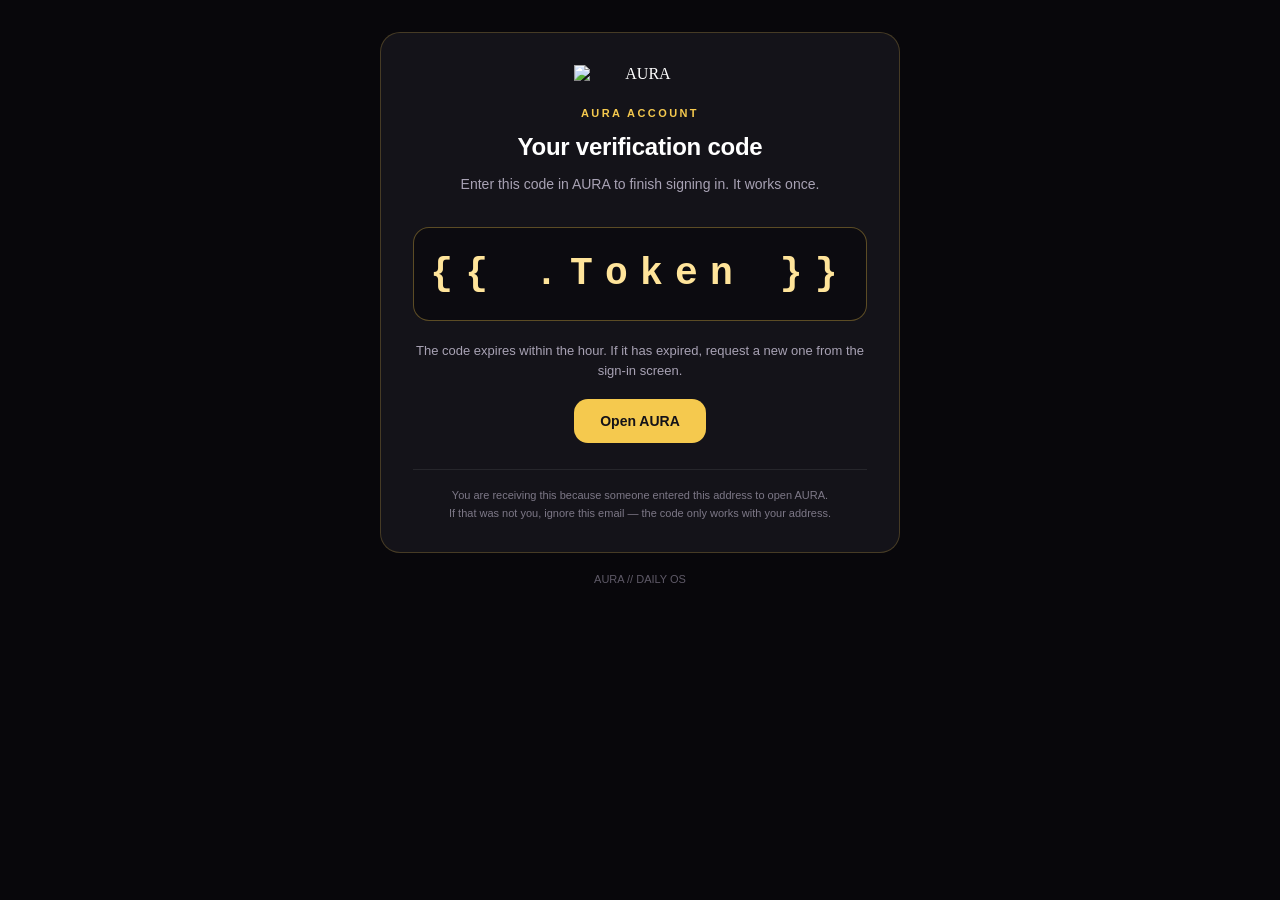
==== supabase/email-templates/aura-code.html @ 32f091f0 "Sign into AURA with a branded 6-digit email code The account gate asked for an email and password, w" ====
<!DOCTYPE html>
<html lang="en">
  <head>
    <meta charset="UTF-8" />
    <meta name="viewport" content="width=device-width, initial-scale=1.0" />
    <meta name="color-scheme" content="dark" />
    <title>Your AURA code</title>
  </head>
  <!--
    AURA // 6-digit sign-in code.

    Paste this into the "Magic Link" email template of the AURA project
    (Authentication → Emails → Magic Link), with the subject line
    "Your AURA code". The same body works for the "Confirm signup" template.

    It is code-only on purpose: there is no link to click, so no mail client
    can ever land the user on a dead callback URL. Every AURA address in here
    is the live app: https://kyrollll.github.io/AURA/
  -->
  <body style="margin:0;padding:0;background:#08070b;color:#ffffff;-webkit-font-smoothing:antialiased;">
    <div style="display:none;max-height:0;overflow:hidden;opacity:0;">
      Your AURA verification code is inside.
    </div>

    <table role="presentation" width="100%" cellpadding="0" cellspacing="0" border="0"
      style="background:#08070b;padding:32px 16px;">
      <tr>
        <td align="center">
          <table role="presentation" width="100%" cellpadding="0" cellspacing="0" border="0"
            style="max-width:460px;background:#141319;border:1px solid rgba(245,201,78,0.22);border-radius:20px;overflow:hidden;">
            <tr>
              <td style="padding:32px 32px 8px 32px;text-align:center;">
                <img src="https://kyrollll.github.io/AURA/assets/aura-mark.png" alt="AURA" width="132"
                  style="display:block;width:132px;max-width:132px;height:auto;margin:0 auto 22px auto;border:0;outline:none;text-decoration:none;" />

                <p style="margin:0 0 10px 0;font-family:'Helvetica Neue',Helvetica,Arial,sans-serif;font-size:11px;line-height:16px;letter-spacing:0.22em;text-transform:uppercase;color:#f5c94e;font-weight:700;">
                  AURA Account
                </p>

                <h1 style="margin:0 0 10px 0;font-family:'Helvetica Neue',Helvetica,Arial,sans-serif;font-size:24px;line-height:32px;color:#ffffff;font-weight:700;letter-spacing:-0.01em;">
                  Your verification code
                </h1>

                <p style="margin:0 0 24px 0;font-family:'Helvetica Neue',Helvetica,Arial,sans-serif;font-size:14px;line-height:22px;color:#a8a2b4;">
                  Enter this code in AURA to finish signing in. It works once.
                </p>
              </td>
            </tr>

            <tr>
              <td style="padding:0 32px;">
                <table role="presentation" width="100%" cellpadding="0" cellspacing="0" border="0"
                  style="background:#0c0b10;border:1px solid rgba(245,201,78,0.34);border-radius:16px;">
                  <tr>
                    <td align="center" style="padding:24px 16px;">
                      <div style="font-family:'SF Mono',Menlo,Consolas,'Courier New',monospace;font-size:38px;line-height:44px;font-weight:700;letter-spacing:0.32em;color:#ffe49a;white-space:nowrap;">
                        {{ .Token }}
                      </div>
                    </td>
                  </tr>
                </table>
              </td>
            </tr>

            <tr>
              <td style="padding:20px 32px 0 32px;text-align:center;">
                <p style="margin:0 0 18px 0;font-family:'Helvetica Neue',Helvetica,Arial,sans-serif;font-size:13px;line-height:20px;color:#a8a2b4;">
                  The code expires within the hour. If it has expired, request a new one from the sign-in screen.
                </p>

                <a href="https://kyrollll.github.io/AURA/"
                  style="display:inline-block;padding:13px 26px;border-radius:14px;background:#f5c94e;color:#141218;font-family:'Helvetica Neue',Helvetica,Arial,sans-serif;font-size:14px;line-height:18px;font-weight:700;text-decoration:none;">
                  Open AURA
                </a>
              </td>
            </tr>

            <tr>
              <td style="padding:26px 32px 30px 32px;text-align:center;">
                <div style="height:1px;background:rgba(255,255,255,0.08);margin:0 0 16px 0;"></div>
                <p style="margin:0;font-family:'Helvetica Neue',Helvetica,Arial,sans-serif;font-size:11px;line-height:18px;color:#7d7887;">
                  You are receiving this because someone entered this address to open AURA.<br />
                  If that was not you, ignore this email — the code only works with your address.
                </p>
              </td>
            </tr>
          </table>

          <p style="margin:18px 0 0 0;font-family:'Helvetica Neue',Helvetica,Arial,sans-serif;font-size:11px;line-height:16px;color:#5f5a68;">
            AURA // DAILY OS
          </p>
        </td>
      </tr>
    </table>
  </body>
</html>
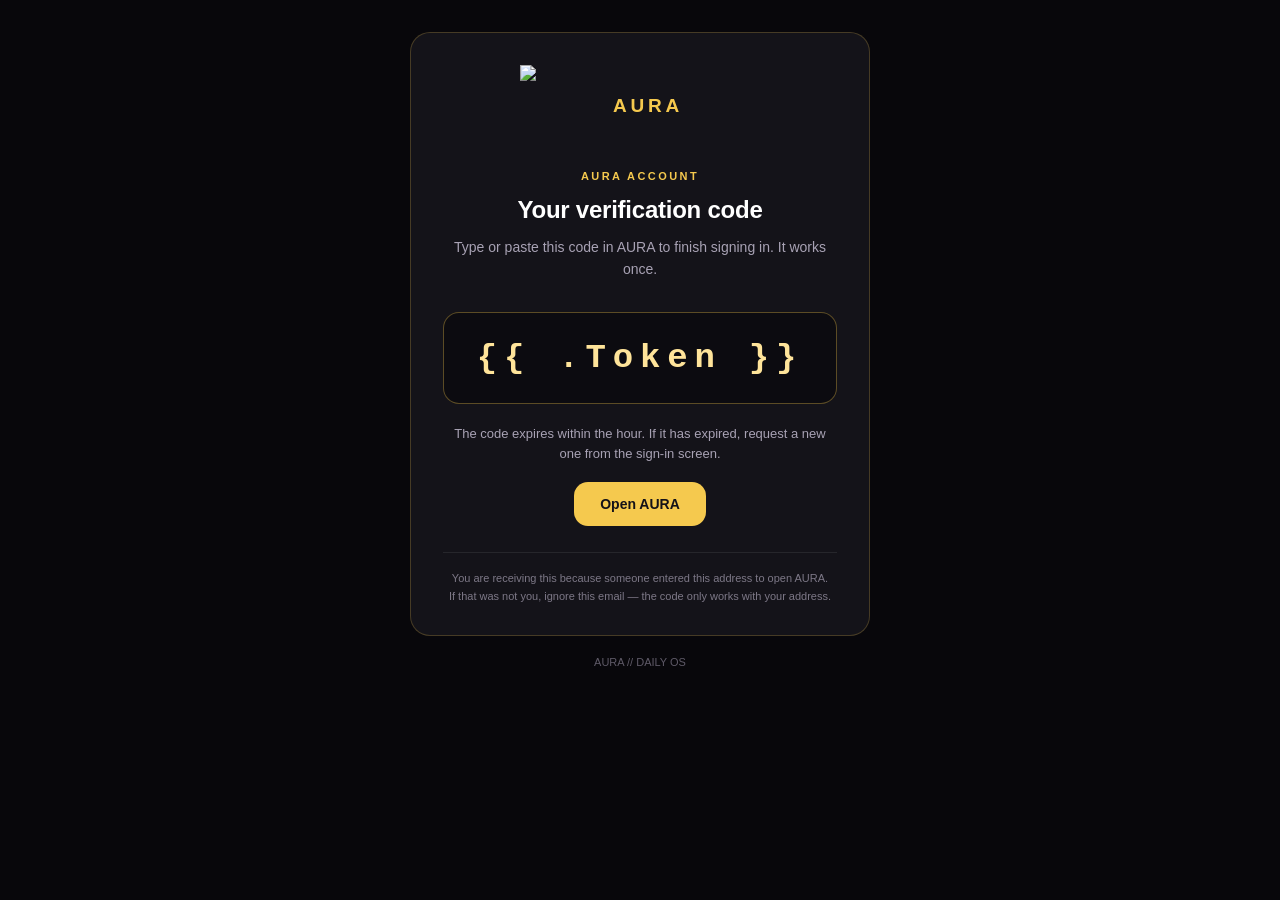
==== commit 6b6d92b5: "Send an AURA-sized code email and accept the code length the project mails The delivered email had a" ====
--- a/supabase/email-templates/aura-code.html
+++ b/supabase/email-templates/aura-code.html
@@ -7,7 +7,7 @@
     <title>Your AURA code</title>
   </head>
   <!--
-    AURA // 6-digit sign-in code.
+    AURA // email sign-in code (the project issues 6 to 10 digits).
 
     Paste this into the "Magic Link" email template of the AURA project
     (Authentication → Emails → Magic Link), with the subject line
@@ -15,7 +15,13 @@
 
     It is code-only on purpose: there is no link to click, so no mail client
     can ever land the user on a dead callback URL. Every AURA address in here
-    is the live app: https://kyrollll.github.io/AURA/
+    is the live app: https://kyrollll.github.io/AURA/ (four l's — the three-l
+    spelling of the account does not resolve, and would 404).
+
+    The logo is a small, already-cropped 480px PNG served by that same site,
+    with explicit width/height so Gmail lays it out before the bytes arrive.
+    If images are blocked, the gold alt text reads AURA instead of a bare
+    broken-image icon.
   -->
   <body style="margin:0;padding:0;background:#08070b;color:#ffffff;-webkit-font-smoothing:antialiased;">
     <div style="display:none;max-height:0;overflow:hidden;opacity:0;">
@@ -30,8 +36,12 @@
             style="max-width:460px;background:#141319;border:1px solid rgba(245,201,78,0.22);border-radius:20px;overflow:hidden;">
             <tr>
               <td style="padding:32px 32px 8px 32px;text-align:center;">
-                <img src="https://kyrollll.github.io/AURA/assets/aura-mark.png" alt="AURA" width="132"
-                  style="display:block;width:132px;max-width:132px;height:auto;margin:0 auto 22px auto;border:0;outline:none;text-decoration:none;" />
+                <a href="https://kyrollll.github.io/AURA/" target="_blank"
+                  style="display:block;width:240px;margin:0 auto 22px auto;text-decoration:none;border:0;">
+                  <img src="https://kyrollll.github.io/AURA/assets/aura-email-mark.png"
+                    alt="AURA" width="240" height="81" border="0"
+                    style="display:block;width:240px;height:81px;margin:0 auto;border:0;outline:none;text-decoration:none;background:transparent;color:#f5c94e;font-family:'Helvetica Neue',Helvetica,Arial,sans-serif;font-size:19px;line-height:81px;letter-spacing:0.2em;font-weight:700;-ms-interpolation-mode:bicubic;" />
+                </a>
 
                 <p style="margin:0 0 10px 0;font-family:'Helvetica Neue',Helvetica,Arial,sans-serif;font-size:11px;line-height:16px;letter-spacing:0.22em;text-transform:uppercase;color:#f5c94e;font-weight:700;">
                   AURA Account
@@ -42,7 +52,7 @@
                 </h1>
 
                 <p style="margin:0 0 24px 0;font-family:'Helvetica Neue',Helvetica,Arial,sans-serif;font-size:14px;line-height:22px;color:#a8a2b4;">
-                  Enter this code in AURA to finish signing in. It works once.
+                  Type or paste this code in AURA to finish signing in. It works once.
                 </p>
               </td>
             </tr>
@@ -53,7 +63,7 @@
                   style="background:#0c0b10;border:1px solid rgba(245,201,78,0.34);border-radius:16px;">
                   <tr>
                     <td align="center" style="padding:24px 16px;">
-                      <div style="font-family:'SF Mono',Menlo,Consolas,'Courier New',monospace;font-size:38px;line-height:44px;font-weight:700;letter-spacing:0.32em;color:#ffe49a;white-space:nowrap;">
+                      <div style="font-family:'SF Mono',Menlo,Consolas,'Courier New',monospace;font-size:34px;line-height:42px;font-weight:700;letter-spacing:0.2em;color:#ffe49a;white-space:nowrap;">
                         {{ .Token }}
                       </div>
                     </td>
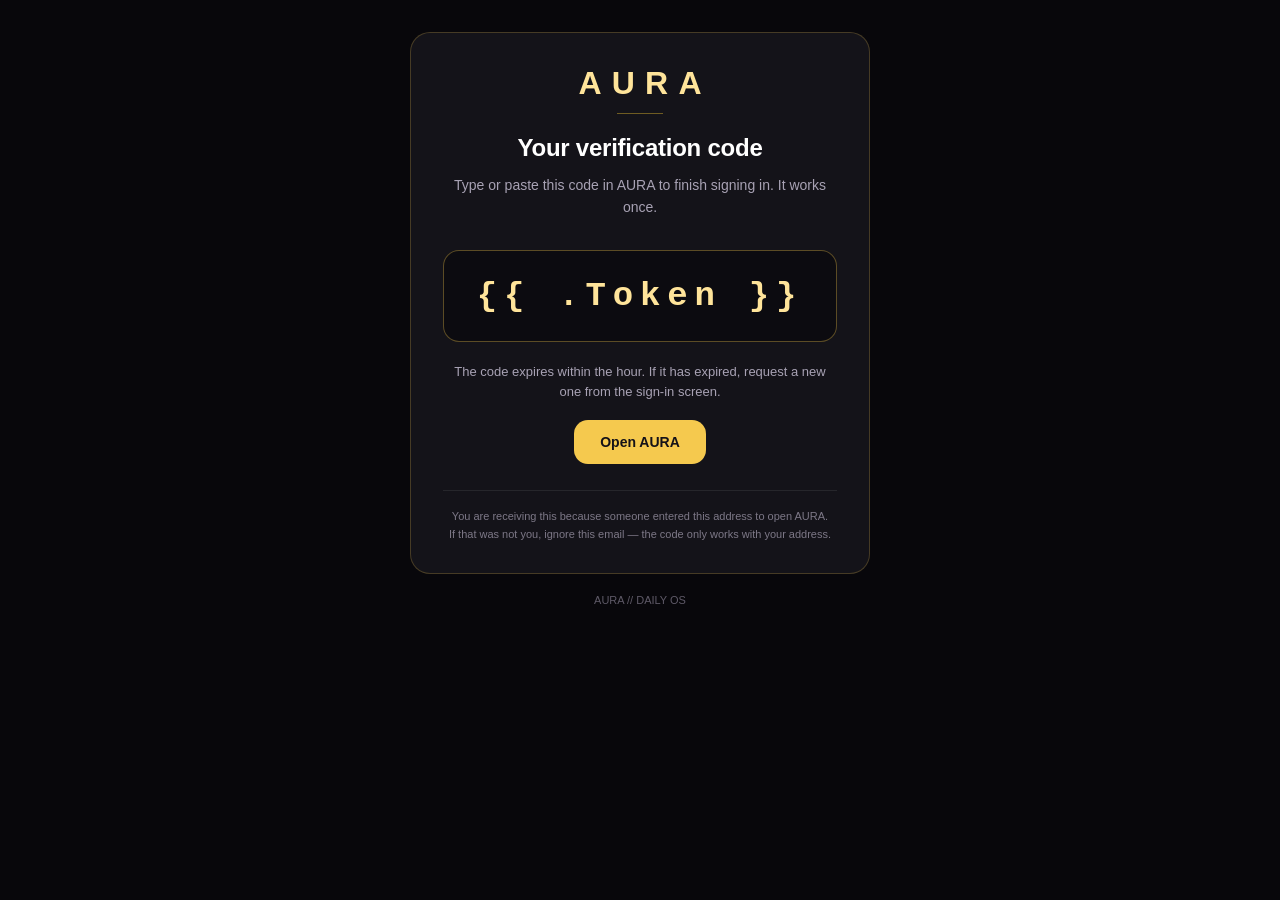
==== commit b3c9e5a8: "Draw the email wordmark as text so Gmail cannot show a broken image Remote images are the one part o" ====
--- a/supabase/email-templates/aura-code.html
+++ b/supabase/email-templates/aura-code.html
@@ -7,21 +7,21 @@
     <title>Your AURA code</title>
   </head>
   <!--
-    AURA // email sign-in code (the project issues 6 to 10 digits).
+    AURA // email sign-in code (the project decides the code length).
 
     Paste this into the "Magic Link" email template of the AURA project
     (Authentication → Emails → Magic Link), with the subject line
     "Your AURA code". The same body works for the "Confirm signup" template.
 
-    It is code-only on purpose: there is no link to click, so no mail client
-    can ever land the user on a dead callback URL. Every AURA address in here
-    is the live app: https://kyrollll.github.io/AURA/ (four l's — the three-l
-    spelling of the account does not resolve, and would 404).
+    The code is the only thing that signs you in. "Open AURA" is a plain link
+    to the app; no link in this email carries a token, so no mail client can
+    land the user on a dead callback URL. Every AURA address in here is the
+    live app: https://kyrollll.github.io/AURA/ (four l's — the three-l spelling
+    of the account does not resolve, and would 404).
 
-    The logo is a small, already-cropped 480px PNG served by that same site,
-    with explicit width/height so Gmail lays it out before the bytes arrive.
-    If images are blocked, the gold alt text reads AURA instead of a bare
-    broken-image icon.
+    The wordmark is live text, not an image: there is no file to load, so no
+    client (Gmail included) can ever show a broken-image icon or a grey box.
+    It is set in a system font stack at a fixed size, so it stays crisp.
   -->
   <body style="margin:0;padding:0;background:#08070b;color:#ffffff;-webkit-font-smoothing:antialiased;">
     <div style="display:none;max-height:0;overflow:hidden;opacity:0;">
@@ -36,16 +36,16 @@
             style="max-width:460px;background:#141319;border:1px solid rgba(245,201,78,0.22);border-radius:20px;overflow:hidden;">
             <tr>
               <td style="padding:32px 32px 8px 32px;text-align:center;">
-                <a href="https://kyrollll.github.io/AURA/" target="_blank"
-                  style="display:block;width:240px;margin:0 auto 22px auto;text-decoration:none;border:0;">
-                  <img src="https://kyrollll.github.io/AURA/assets/aura-email-mark.png"
-                    alt="AURA" width="240" height="81" border="0"
-                    style="display:block;width:240px;height:81px;margin:0 auto;border:0;outline:none;text-decoration:none;background:transparent;color:#f5c94e;font-family:'Helvetica Neue',Helvetica,Arial,sans-serif;font-size:19px;line-height:81px;letter-spacing:0.2em;font-weight:700;-ms-interpolation-mode:bicubic;" />
-                </a>
-
-                <p style="margin:0 0 10px 0;font-family:'Helvetica Neue',Helvetica,Arial,sans-serif;font-size:11px;line-height:16px;letter-spacing:0.22em;text-transform:uppercase;color:#f5c94e;font-weight:700;">
-                  AURA Account
-                </p>
+                <div style="font-family:'Helvetica Neue',Helvetica,Arial,sans-serif;font-size:32px;line-height:36px;font-weight:700;letter-spacing:0.32em;text-indent:0.32em;text-transform:uppercase;color:#ffe49a;margin:0 0 12px 0;">
+                  AURA
+                </div>
+                <table role="presentation" cellpadding="0" cellspacing="0" border="0" align="center"
+                  style="margin:0 auto 18px auto;">
+                  <tr>
+                    <td width="46" height="1" bgcolor="#6f5c22"
+                      style="width:46px;height:1px;line-height:1px;font-size:0;background:#6f5c22;">&nbsp;</td>
+                  </tr>
+                </table>
 
                 <h1 style="margin:0 0 10px 0;font-family:'Helvetica Neue',Helvetica,Arial,sans-serif;font-size:24px;line-height:32px;color:#ffffff;font-weight:700;letter-spacing:-0.01em;">
                   Your verification code
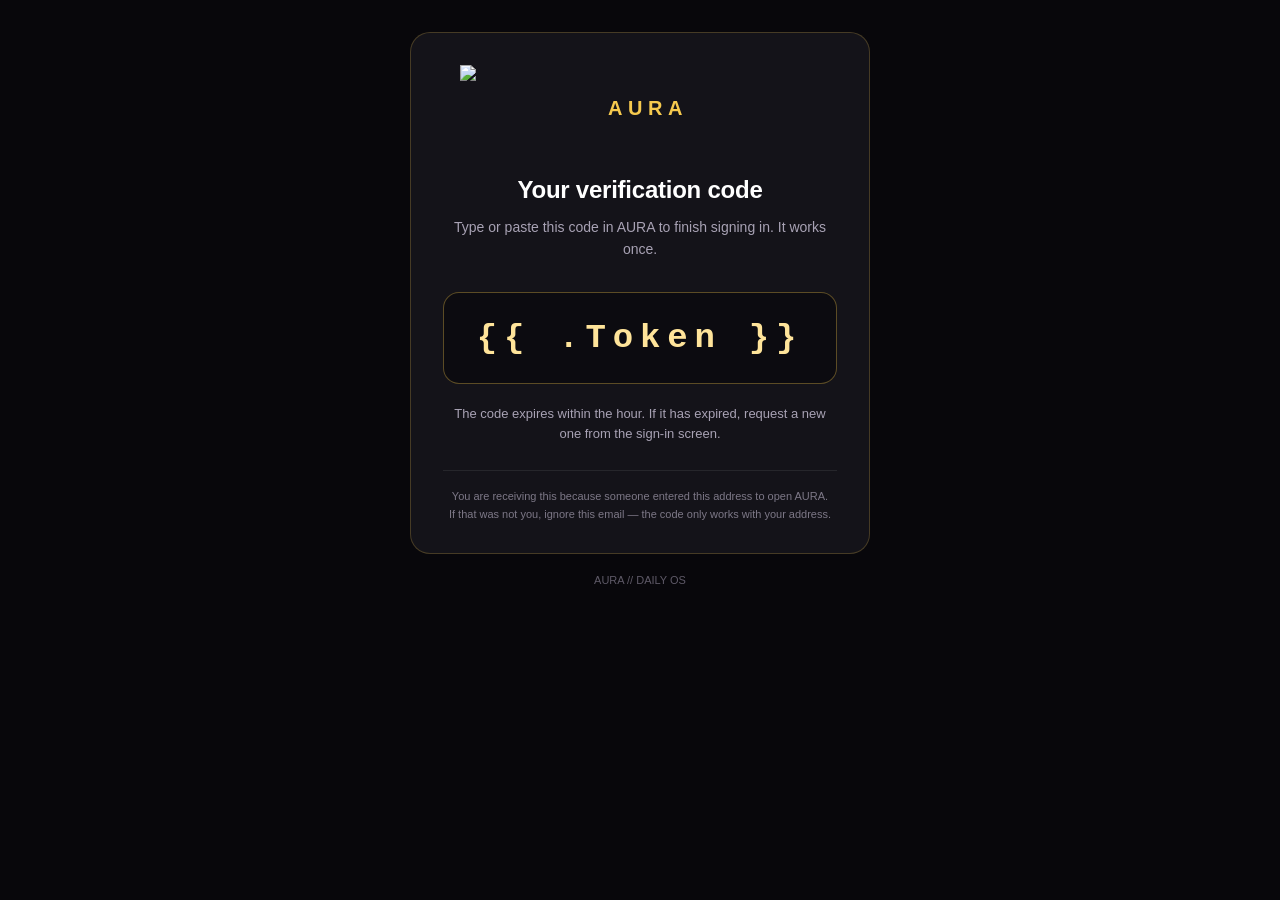
==== commit a5f7cef8: "Send the code email with no button and the real AURA wordmark The email is now purely a code to type" ====
--- a/supabase/email-templates/aura-code.html
+++ b/supabase/email-templates/aura-code.html
@@ -13,15 +13,14 @@
     (Authentication → Emails → Magic Link), with the subject line
     "Your AURA code". The same body works for the "Confirm signup" template.
 
-    The code is the only thing that signs you in. "Open AURA" is a plain link
-    to the app; no link in this email carries a token, so no mail client can
-    land the user on a dead callback URL. Every AURA address in here is the
-    live app: https://kyrollll.github.io/AURA/ (four l's — the three-l spelling
-    of the account does not resolve, and would 404).
+    The message carries no links at all: the code is the only thing that signs
+    you in, so there is no button and no token URL for a mail client to mangle.
 
-    The wordmark is live text, not an image: there is no file to load, so no
-    client (Gmail included) can ever show a broken-image icon or a grey box.
-    It is set in a system font stack at a fixed size, so it stays crisp.
+    The artwork is the AURA wordmark, cropped out of AURALOGO.png and flattened
+    onto the card colour, served by the live app host (four l's — the three-l
+    spelling of the account does not resolve, and would 404). Explicit
+    width/height hold the layout before the bytes arrive; if a client blocks
+    images, the gold alt text reads AURA instead of a bare broken-image icon.
   -->
   <body style="margin:0;padding:0;background:#08070b;color:#ffffff;-webkit-font-smoothing:antialiased;">
     <div style="display:none;max-height:0;overflow:hidden;opacity:0;">
@@ -36,16 +35,9 @@
             style="max-width:460px;background:#141319;border:1px solid rgba(245,201,78,0.22);border-radius:20px;overflow:hidden;">
             <tr>
               <td style="padding:32px 32px 8px 32px;text-align:center;">
-                <div style="font-family:'Helvetica Neue',Helvetica,Arial,sans-serif;font-size:32px;line-height:36px;font-weight:700;letter-spacing:0.32em;text-indent:0.32em;text-transform:uppercase;color:#ffe49a;margin:0 0 12px 0;">
-                  AURA
-                </div>
-                <table role="presentation" cellpadding="0" cellspacing="0" border="0" align="center"
-                  style="margin:0 auto 18px auto;">
-                  <tr>
-                    <td width="46" height="1" bgcolor="#6f5c22"
-                      style="width:46px;height:1px;line-height:1px;font-size:0;background:#6f5c22;">&nbsp;</td>
-                  </tr>
-                </table>
+                <img src="https://kyrollll.github.io/AURA/assets/aura-email-logo.png"
+                  alt="AURA" width="360" height="87" border="0"
+                  style="display:block;width:360px;height:87px;margin:0 auto 22px auto;border:0;outline:none;text-decoration:none;background-color:#141319;color:#f5c94e;font-family:'Helvetica Neue',Helvetica,Arial,sans-serif;font-size:20px;line-height:87px;letter-spacing:0.28em;font-weight:700;-ms-interpolation-mode:bicubic;" />
 
                 <h1 style="margin:0 0 10px 0;font-family:'Helvetica Neue',Helvetica,Arial,sans-serif;font-size:24px;line-height:32px;color:#ffffff;font-weight:700;letter-spacing:-0.01em;">
                   Your verification code
@@ -74,14 +66,9 @@
 
             <tr>
               <td style="padding:20px 32px 0 32px;text-align:center;">
-                <p style="margin:0 0 18px 0;font-family:'Helvetica Neue',Helvetica,Arial,sans-serif;font-size:13px;line-height:20px;color:#a8a2b4;">
+                <p style="margin:0;font-family:'Helvetica Neue',Helvetica,Arial,sans-serif;font-size:13px;line-height:20px;color:#a8a2b4;">
                   The code expires within the hour. If it has expired, request a new one from the sign-in screen.
                 </p>
-
-                <a href="https://kyrollll.github.io/AURA/"
-                  style="display:inline-block;padding:13px 26px;border-radius:14px;background:#f5c94e;color:#141218;font-family:'Helvetica Neue',Helvetica,Arial,sans-serif;font-size:14px;line-height:18px;font-weight:700;text-decoration:none;">
-                  Open AURA
-                </a>
               </td>
             </tr>
 
